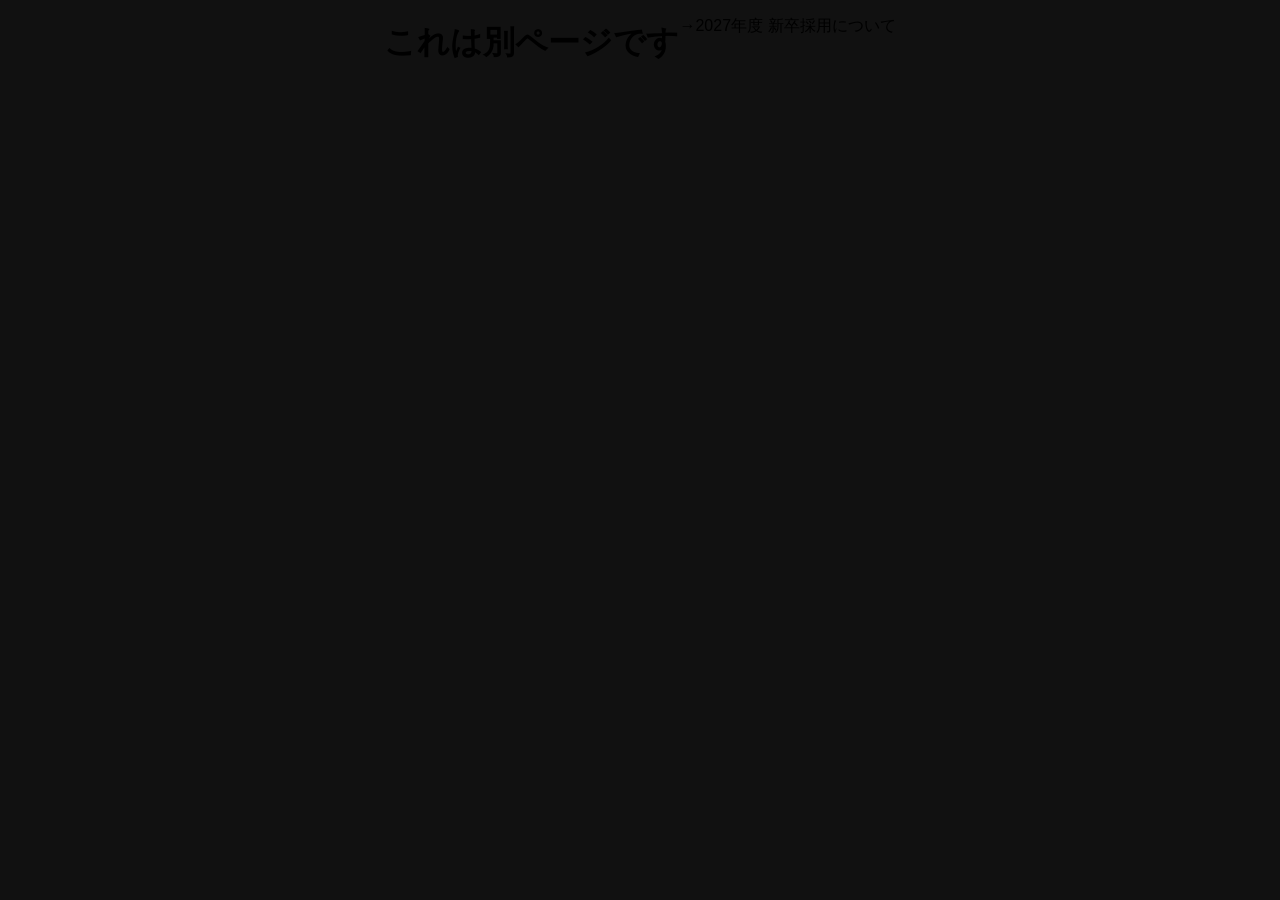
==== about.html @ 47e7f614 "Create about.html" ====
<!DOCTYPE html>
<html lang="ja">
<head>
    <meta charset="UTF-8">
    <title>About TOMODEN</title>
    <link rel="stylesheet" href="style.css">
</head>
<body>

<h1>これは別ページです</h1>
<p>→2027年度 新卒採用について</p>

</body>
</html>
---- style.css ----
body {
    margin: 0;
    padding: 0;
    background: #111;
    display: flex;
    justify-content: center;
    align-items: flex-start;
    height: 100vh;
    font-family: sans-serif;
}

.title {
    margin-top: 40px;
    font-size: 60px;
    font-weight: bold;
    letter-spacing: 8px;
}

.title span {
    display: inline-block;
    animation: rainbow 3s linear infinite;
}

/* 各文字に遅延 */
.title span:nth-child(1) { animation-delay: 0s; }
.title span:nth-child(2) { animation-delay: 0.2s; }
.title span:nth-child(3) { animation-delay: 0.4s; }
.title span:nth-child(4) { animation-delay: 0.6s; }
.title span:nth-child(5) { animation-delay: 0.8s; }
.title span:nth-child(6) { animation-delay: 1s; }
.title span:nth-child(7) { animation-delay: 1.2s; }

@keyframes rainbow {
    0%   { color: rgb(255, 0, 0); }
    16%  { color: rgb(255, 165, 0); }
    33%  { color: rgb(255, 255, 0); }
    50%  { color: rgb(0, 255, 0); }
    66%  { color: rgb(0, 0, 255); }
    83%  { color: rgb(75, 0, 130); }
    100% { color: rgb(255, 0, 0); }
}
.ramen {
    margin-top: 400px;
    text-align: center;
    color: white;
}

.ramen img {
    max-width: 70%;
    width: 400px;
    height: auto;
    border-radius: 10px;
    transition: 0.3s;
}

.ramen img:hover {
    transform: scale(1.05);
}

.ramen p {
    margin-top: 15px;
    font-size: 16px;
    font-weight: bold;

    background: linear-gradient(
        90deg,
        #00c3ff,
        #00f0ff,
        #7a00ff,
        #ff00c8,
        #00c3ff
    );

    background-size: 300%;
    -webkit-background-clip: text;
    -webkit-text-fill-color: transparent;

    animation: apexRainbow 5s linear infinite;
}

@keyframes apexRainbow {
    0% {
        background-position: 0%;
    }
    100% {
        background-position: 300%;
    }
}

#clock {
    margin-top: 20px;
    font-size: 18px;
    text-align: center;

    background: linear-gradient(90deg, #00c3ff, #7a00ff, #ff00c8);
    -webkit-background-clip: text;
    -webkit-text-fill-color: transparent;
}
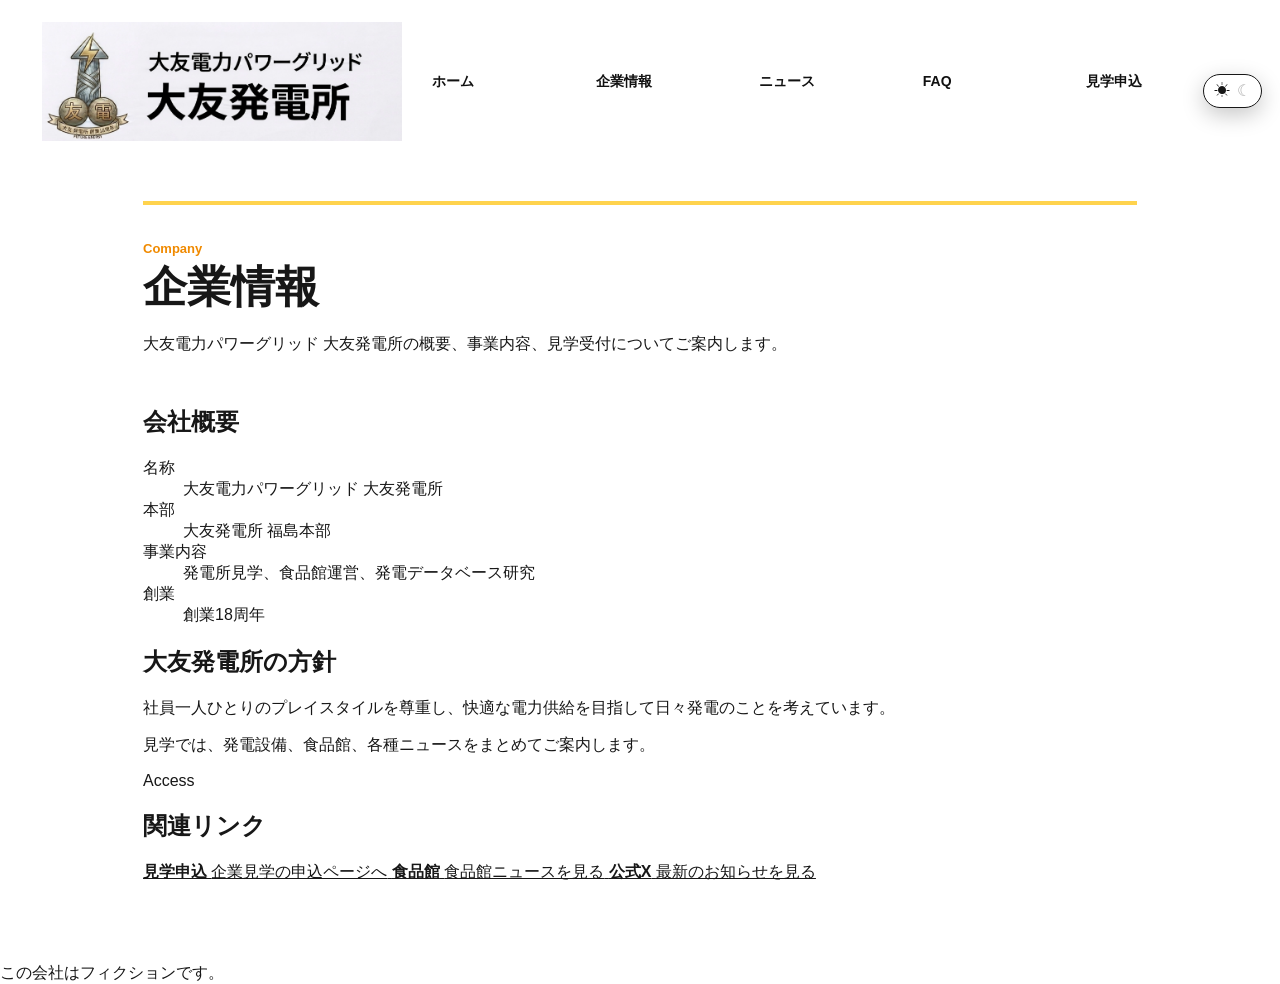
==== commit 9376b207: "Update about.html" ====
--- a/about.html
+++ b/about.html
@@ -2,13 +2,132 @@
 <html lang="ja">
 <head>
     <meta charset="UTF-8">
-    <title>About TOMODEN</title>
+    <meta name="viewport" content="width=device-width, initial-scale=1.0">
+    <title>企業情報 - 大友発電所</title>
     <link rel="stylesheet" href="style.css">
 </head>
-<body>
+<body class="sub-page">
+<button type="button" id="theme-toggle" class="theme-toggle" aria-label="テーマ切り替え">
+    <span class="theme-sun" aria-hidden="true">☀</span>
+    <span class="theme-moon" aria-hidden="true">☾</span>
+</button>
 
-<h1>これは別ページです</h1>
-<p>→2027年度 新卒採用について</p>
+<div class="site-shell">
+    <header class="site-header">
+        <a href="index.html" class="brand" aria-label="大友発電所 ホーム">
+            <img src="logov2.png" alt="大友電力パワーグリッド 大友発電所">
+        </a>
 
+        <nav class="primary-nav" aria-label="主要メニュー">
+            <a href="index.html">ホーム</a>
+            <a href="about.html">企業情報</a>
+            <a href="index.html#news">ニュース</a>
+            <a href="index.html#faq">FAQ</a>
+            <a href="recruit.html">見学申込</a>
+        </nav>
+    </header>
+
+    <main class="form-page">
+        <section class="form-hero">
+            <p class="eyebrow">Company</p>
+            <h1>企業情報</h1>
+            <p>大友電力パワーグリッド 大友発電所の概要、事業内容、見学受付についてご案内します。</p>
+        </section>
+
+        <section class="about-grid">
+            <article>
+                <h2>会社概要</h2>
+                <dl class="company-table">
+                    <div>
+                        <dt>名称</dt>
+                        <dd>大友電力パワーグリッド 大友発電所</dd>
+                    </div>
+                    <div>
+                        <dt>本部</dt>
+                        <dd>大友発電所 福島本部</dd>
+                    </div>
+                    <div>
+                        <dt>事業内容</dt>
+                        <dd>発電所見学、食品館運営、発電データベース研究</dd>
+                    </div>
+                    <div>
+                        <dt>創業</dt>
+                        <dd>創業18周年</dd>
+                    </div>
+                </dl>
+            </article>
+
+            <article>
+                <h2>大友発電所の方針</h2>
+                <p>社員一人ひとりのプレイスタイルを尊重し、快適な電力供給を目指して日々発電のことを考えています。</p>
+                <p>見学では、発電設備、食品館、各種ニュースをまとめてご案内します。</p>
+            </article>
+        </section>
+
+        <section class="info-section">
+            <div class="section-heading">
+                <p>Access</p>
+                <h2>関連リンク</h2>
+            </div>
+            <div class="guide-grid">
+                <a href="recruit.html">
+                    <strong>見学申込</strong>
+                    <span>企業見学の申込ページへ</span>
+                </a>
+                <a href="index.html#food">
+                    <strong>食品館</strong>
+                    <span>食品館ニュースを見る</span>
+                </a>
+                <a href="https://x.com/pqUBnTUdVJ48094" target="_blank">
+                    <strong>公式X</strong>
+                    <span>最新のお知らせを見る</span>
+                </a>
+            </div>
+        </section>
+    </main>
+
+    <footer class="site-disclaimer">
+        この会社はフィクションです。
+    </footer>
+</div>
+
+<script>
+document.addEventListener("DOMContentLoaded", () => {
+    const themeToggle = document.getElementById("theme-toggle");
+    const mediaQuery = window.matchMedia("(prefers-color-scheme: dark)");
+    const themeStorageKey = "tomoden-theme";
+    let manualTheme = localStorage.getItem(themeStorageKey);
+
+    function applyTheme(theme) {
+        document.body.classList.toggle("dark-theme", theme === "dark");
+        document.body.classList.toggle("light-theme", theme === "light");
+    }
+
+    function deviceTheme() {
+        return mediaQuery.matches ? "dark" : "light";
+    }
+
+    applyTheme(manualTheme || deviceTheme());
+
+    function handleDeviceThemeChange(event) {
+        if (!manualTheme) {
+            applyTheme(event.matches ? "dark" : "light");
+        }
+    }
+
+    if (mediaQuery.addEventListener) {
+        mediaQuery.addEventListener("change", handleDeviceThemeChange);
+    } else {
+        mediaQuery.addListener(handleDeviceThemeChange);
+    }
+
+    themeToggle.addEventListener("click", () => {
+        const nextTheme = document.body.classList.contains("dark-theme") ? "light" : "dark";
+        manualTheme = nextTheme;
+        localStorage.setItem(themeStorageKey, nextTheme);
+        applyTheme(nextTheme);
+    });
+});
+</script>
 </body>
 </html>
--- a/style.css
+++ b/style.css
@@ -1,98 +1,870 @@
+* {
+    box-sizing: border-box;
+}
+
 body {
     margin: 0;
-    padding: 0;
+    min-height: 100vh;
+    background: #f4f6f7;
+    color: #171717;
+    font-family: "Hiragino Kaku Gothic ProN", "Yu Gothic", Meiryo, sans-serif;
+}
+
+body.dark-theme {
     background: #111;
+    color: #f7f1df;
+}
+
+@media (prefers-color-scheme: dark) {
+    body:not(.light-theme) {
+        background: #111;
+        color: #f7f1df;
+    }
+
+    body:not(.light-theme) .theme-toggle {
+        background: #1b1b1b;
+        color: #fff6d8;
+    }
+
+    body:not(.light-theme) .theme-toggle .theme-sun {
+        opacity: 0.35;
+    }
+
+    body:not(.light-theme) .theme-toggle .theme-moon {
+        opacity: 1;
+    }
+
+    body:not(.light-theme) .top-strip,
+    body:not(.light-theme) .site-shell,
+    body:not(.light-theme) .quick-panel,
+    body:not(.light-theme) .customer-grid,
+    body:not(.light-theme) .content-grid article,
+    body:not(.light-theme) .visit-form-panel,
+    body:not(.light-theme) .form-note {
+        background: #1a1a1a;
+    }
+
+    body:not(.light-theme) .primary-nav a,
+    body:not(.light-theme) .link-row a,
+    body:not(.light-theme) .wide-link,
+    body:not(.light-theme) .customer-grid a {
+        color: #f7f1df;
+    }
+
+    body:not(.light-theme) .notice-bar {
+        background: linear-gradient(90deg, #322208, #231b0d);
+    }
+
+    body:not(.light-theme) .slide-caption,
+    body:not(.light-theme) .link-row a,
+    body:not(.light-theme) .wide-link {
+        background: #202020;
+    }
+
+    body:not(.light-theme) .countdown-inline {
+        background: #251c0b;
+    }
+
+    body:not(.light-theme) .orientation-message {
+        background:
+            linear-gradient(135deg, rgba(255, 211, 77, 0.14), rgba(240, 138, 0, 0.1)),
+            #1a1a1a;
+        box-shadow: 0 16px 38px rgba(0, 0, 0, 0.24);
+    }
+
+    body:not(.light-theme) .orientation-message blockquote {
+        background: rgba(255, 255, 255, 0.06);
+        color: #fff1bf;
+    }
+
+    body:not(.light-theme) .visit-form input,
+    body:not(.light-theme) .visit-form textarea {
+        border-color: #474747;
+        background: #111;
+        color: #f7f1df;
+    }
+}
+
+a {
+    color: inherit;
+}
+
+.theme-toggle {
+    position: fixed;
+    top: 74px;
+    right: 18px;
+    z-index: 20;
+    display: inline-flex;
+    gap: 7px;
+    align-items: center;
+    justify-content: center;
+    min-width: 46px;
+    min-height: 34px;
+    padding: 6px 10px;
+    border: 1px solid currentColor;
+    border-radius: 999px;
+    background: #fff;
+    color: #171717;
+    font-size: 16px;
+    line-height: 1;
+    cursor: pointer;
+    box-shadow: 0 7px 22px rgba(0, 0, 0, 0.22);
+}
+
+body.dark-theme .theme-toggle {
+    background: #1b1b1b;
+    color: #fff6d8;
+}
+
+.theme-toggle .theme-moon {
+    opacity: 0.35;
+}
+
+body.dark-theme .theme-toggle .theme-sun {
+    opacity: 0.35;
+}
+
+body.dark-theme .theme-toggle .theme-moon {
+    opacity: 1;
+}
+
+.top-strip {
+    background: #fff;
+    border-bottom: 1px solid #e7e7e7;
+}
+
+.top-strip-inner {
+    width: min(1536px, 100%);
+    min-height: 26px;
+    margin: 0 auto;
     display: flex;
+    justify-content: flex-end;
+    align-items: center;
+    gap: 0;
+    font-size: 12px;
+}
+
+.top-strip a {
+    min-height: 26px;
+    display: inline-flex;
+    align-items: center;
+    padding: 0 16px;
+    border-left: 1px solid #e4e4e4;
+    text-decoration: none;
+}
+
+.top-strip a:hover {
+    color: #f08a00;
+}
+
+.top-strip .quick-link {
+    background: linear-gradient(135deg, #f08a00, #ffd34d);
+    color: #fff;
+    font-weight: 700;
+}
+
+.site-shell {
+    width: min(1536px, 100%);
+    margin: 0 auto;
+    background: #fff;
+}
+
+body.dark-theme .top-strip,
+body.dark-theme .site-shell,
+body.dark-theme .quick-panel,
+body.dark-theme .customer-grid,
+body.dark-theme .content-grid article,
+body.dark-theme .visit-form-panel,
+body.dark-theme .form-note {
+    background: #1a1a1a;
+}
+
+.site-header {
+    min-height: 118px;
+    display: grid;
+    grid-template-columns: 360px 1fr;
+    gap: 30px;
+    align-items: center;
+    padding: 22px 42px 18px;
+}
+
+.brand {
+    display: block;
+    text-decoration: none;
+}
+
+.brand img {
+    width: 100%;
+    display: block;
+    height: auto;
+}
+
+.primary-nav {
+    display: grid;
+    grid-template-columns: repeat(5, minmax(0, 1fr));
+    gap: 12px;
+    align-items: center;
+}
+
+.primary-nav a {
+    min-height: 48px;
+    display: flex;
+    align-items: center;
+    color: #111;
+    font-size: 14px;
+    font-weight: 700;
+    line-height: 1.55;
+    text-decoration: none;
+}
+
+.primary-nav a:hover {
+    color: #f08a00;
+}
+
+body.dark-theme .primary-nav a,
+body.dark-theme .link-row a,
+body.dark-theme .wide-link,
+body.dark-theme .customer-grid a {
+    color: #f7f1df;
+}
+
+.notice-bar {
+    padding: 28px 42px 32px;
+    background: linear-gradient(90deg, #fff9de, #fff1bf);
+    font-size: 13px;
+    line-height: 1.8;
+    border-top: 4px solid #ffd34d;
+}
+
+body.dark-theme .notice-bar {
+    background: linear-gradient(90deg, #322208, #231b0d);
+}
+
+.notice-bar strong,
+.notice-bar p {
+    width: min(1080px, 100%);
+    margin: 0 auto;
+}
+
+.notice-bar p {
+    margin-top: 16px;
+}
+
+.hero-grid {
+    display: grid;
+    grid-template-columns: minmax(0, 1fr) 374px;
+    width: min(1152px, calc(100% - 64px));
+    margin: 0 auto;
+}
+
+.carousel {
+    position: relative;
+    min-height: 536px;
+    overflow: hidden;
+    background: #e9eef1;
+}
+
+.slide {
+    position: absolute;
+    inset: 0;
+    opacity: 0;
+    transition: opacity 800ms ease;
+}
+
+.slide.is-active {
+    opacity: 1;
+}
+
+.slide img {
+    width: 100%;
+    height: 400px;
+    display: block;
+    object-fit: cover;
+}
+
+.slide-caption {
+    min-height: 136px;
+    display: grid;
+    align-content: start;
+    gap: 8px;
+    padding: 26px 48px;
+    background: #f4f4f4;
+}
+
+body.dark-theme .slide-caption {
+    background: #202020;
+}
+
+.slide-caption span {
+    font-size: 17px;
+    font-weight: 700;
+}
+
+.slide-caption strong {
+    font-size: 20px;
+    line-height: 1.55;
+}
+
+.carousel-controls {
+    position: absolute;
+    right: 30px;
+    bottom: 42px;
+    display: flex;
+    align-items: center;
+    gap: 16px;
+    color: #777;
+    font-size: 28px;
+}
+
+.dot {
+    width: 8px;
+    height: 8px;
+    border-radius: 50%;
+    background: #aaa;
+}
+
+.dot.is-active {
+    background: #f08a00;
+}
+
+.pause-mark {
+    font-size: 28px;
+    letter-spacing: 2px;
+    transform: scaleX(0.65);
+}
+
+.arrow {
+    font-size: 42px;
+    line-height: 1;
+}
+
+.quick-panel {
+    background: #fff;
+}
+
+.fortune-row {
+    display: grid;
+    grid-template-columns: 1fr 1fr;
+    background: linear-gradient(135deg, #f08a00, #ffd34d);
+}
+
+.fortune-row a {
+    min-height: 122px;
+    display: grid;
+    place-items: center;
+    align-content: center;
+    gap: 10px;
+    color: #fff;
+    font-size: 14px;
+    font-weight: 700;
+    text-decoration: none;
+    text-shadow: 0 1px 2px rgba(103, 54, 0, 0.28);
+}
+
+.fortune-row a + a {
+    border-left: 1px solid rgba(255, 255, 255, 0.32);
+}
+
+.fortune-row small {
+    display: block;
+    color: #3a2400;
+    font-size: 20px;
+    font-weight: 800;
+    text-shadow: none;
+}
+
+.icon {
+    font-size: 31px;
+    line-height: 1;
+}
+
+.link-row {
+    display: grid;
+    grid-template-columns: 1fr 1fr;
+    border-bottom: 1px solid #e5e5e5;
+}
+
+.link-row a,
+.wide-link {
+    min-height: 68px;
+    display: flex;
+    align-items: center;
     justify-content: center;
-    align-items: flex-start;
-    height: 100vh;
-    font-family: sans-serif;
-}
-
-.title {
-    margin-top: 40px;
-    font-size: 60px;
-    font-weight: bold;
-    letter-spacing: 8px;
-}
-
-.title span {
-    display: inline-block;
-    animation: rainbow 3s linear infinite;
-}
-
-/* 各文字に遅延 */
-.title span:nth-child(1) { animation-delay: 0s; }
-.title span:nth-child(2) { animation-delay: 0.2s; }
-.title span:nth-child(3) { animation-delay: 0.4s; }
-.title span:nth-child(4) { animation-delay: 0.6s; }
-.title span:nth-child(5) { animation-delay: 0.8s; }
-.title span:nth-child(6) { animation-delay: 1s; }
-.title span:nth-child(7) { animation-delay: 1.2s; }
-
-@keyframes rainbow {
-    0%   { color: rgb(255, 0, 0); }
-    16%  { color: rgb(255, 165, 0); }
-    33%  { color: rgb(255, 255, 0); }
-    50%  { color: rgb(0, 255, 0); }
-    66%  { color: rgb(0, 0, 255); }
-    83%  { color: rgb(75, 0, 130); }
-    100% { color: rgb(255, 0, 0); }
-}
-.ramen {
-    margin-top: 400px;
+    padding: 16px;
+    color: #222;
+    font-size: 14px;
+    font-weight: 700;
+    line-height: 1.5;
     text-align: center;
-    color: white;
-}
-
-.ramen img {
-    max-width: 70%;
-    width: 400px;
-    height: auto;
-    border-radius: 10px;
-    transition: 0.3s;
-}
-
-.ramen img:hover {
-    transform: scale(1.05);
-}
-
-.ramen p {
-    margin-top: 15px;
-    font-size: 16px;
-    font-weight: bold;
-
-    background: linear-gradient(
-        90deg,
-        #00c3ff,
-        #00f0ff,
-        #7a00ff,
-        #ff00c8,
-        #00c3ff
-    );
-
-    background-size: 300%;
-    -webkit-background-clip: text;
-    -webkit-text-fill-color: transparent;
-
-    animation: apexRainbow 5s linear infinite;
-}
-
-@keyframes apexRainbow {
-    0% {
-        background-position: 0%;
-    }
-    100% {
-        background-position: 300%;
-    }
-}
-
-#clock {
+    text-decoration: none;
+    background: #f7f7f7;
+}
+
+body.dark-theme .link-row a,
+body.dark-theme .wide-link {
+    background: #202020;
+    border-color: #383838;
+}
+
+.link-row a + a {
+    border-left: 1px solid #e5e5e5;
+}
+
+.wide-link {
+    justify-content: flex-start;
+    min-height: 68px;
+    border-bottom: 1px solid #e5e5e5;
+    background: #f3f3f3;
+}
+
+.side-news {
+    padding: 24px 32px 4px;
+}
+
+.side-news h2 {
+    margin: 0 0 14px;
+    display: flex;
+    align-items: center;
+    gap: 12px;
+    font-size: 18px;
+}
+
+.side-news h2 a {
+    padding: 6px 12px;
+    border: 1px solid #d8d8d8;
+    border-radius: 4px;
+    font-size: 12px;
+    font-weight: 400;
+    text-decoration: none;
+}
+
+.side-news p {
+    margin: 0;
+    font-size: 13px;
+    line-height: 1.7;
+}
+
+.side-news time {
+    display: block;
+    margin-bottom: 8px;
+    color: #555;
+    font-size: 12px;
+}
+
+.countdown-card {
+    padding-top: 20px;
+}
+
+.countdown-card strong,
+.countdown-inline strong {
+    color: #f08a00;
+    font-size: 22px;
+}
+
+.customer-tabs {
+    width: min(994px, calc(100% - 64px));
+    margin: 42px auto 0;
+    border-top: 1px solid #dedede;
+}
+
+.tabs {
+    display: grid;
+    grid-template-columns: 1fr 1fr;
+    padding-top: 54px;
+}
+
+.tab {
+    min-height: 46px;
+    display: grid;
+    place-items: center;
+    color: #fff;
+    font-size: 14px;
+    font-weight: 700;
+    text-decoration: none;
+    background: #cbd8ee;
+    border-bottom: 2px solid #f08a00;
+}
+
+.tab.is-active {
+    background: linear-gradient(135deg, #f08a00, #ffbd23);
+}
+
+.customer-grid {
+    display: grid;
+    grid-template-columns: repeat(3, 1fr);
+    gap: 28px;
+    padding: 20px 28px 34px;
+    background: #fff;
+    border: 1px solid #e0e0e0;
+    border-top: 0;
+}
+
+.customer-grid a {
+    min-height: 82px;
+    display: flex;
+    align-items: center;
+    gap: 12px;
+    padding: 18px;
+    border: 1px solid #dcdcdc;
+    border-radius: 4px;
+    color: #222;
+    text-decoration: none;
+}
+
+.customer-grid span {
+    color: #f08a00;
+    font-size: 22px;
+}
+
+.customer-grid strong {
+    font-size: 14px;
+    line-height: 1.45;
+}
+
+.content-grid {
+    width: min(994px, calc(100% - 64px));
+    margin: 34px auto 80px;
+    display: grid;
+    grid-template-columns: 1fr 1fr;
+    gap: 28px;
+}
+
+.content-grid article {
+    padding: 28px;
+    border-top: 4px solid #f08a00;
+    background: #fff;
+    box-shadow: 0 1px 0 rgba(0, 0, 0, 0.08);
+}
+
+.content-grid h2 {
+    margin: 0 0 18px;
+    font-size: 24px;
+}
+
+.content-grid p {
+    margin: 0 0 20px;
+    line-height: 1.8;
+}
+
+.button {
+    min-height: 48px;
+    display: inline-flex;
+    align-items: center;
+    justify-content: center;
+    padding: 0 28px;
+    border-radius: 4px;
+    background: linear-gradient(135deg, #f08a00, #ffbd23);
+    color: #2a1a00;
+    font-weight: 700;
+    text-decoration: none;
+}
+
+.button.ghost {
+    background: #fff;
+    border: 1px solid #f08a00;
+    color: #8a4d00;
+}
+
+.sub-page .site-shell {
+    min-height: 100vh;
+}
+
+.form-page {
+    width: min(994px, calc(100% - 64px));
+    margin: 0 auto;
+    padding: 42px 0 80px;
+}
+
+.form-hero {
+    padding: 32px 0 28px;
+    border-top: 4px solid #ffd34d;
+}
+
+.eyebrow {
+    margin: 0 0 8px;
+    color: #f08a00;
+    font-size: 13px;
+    font-weight: 800;
+}
+
+.form-hero h1 {
+    margin: 0 0 16px;
+    font-size: clamp(30px, 5vw, 44px);
+    line-height: 1.2;
+}
+
+.form-hero p {
+    max-width: 720px;
+    margin: 0;
+    line-height: 1.8;
+}
+
+.countdown-inline {
+    width: fit-content;
+    margin-top: 22px;
+    padding: 12px 18px;
+    border: 1px solid #ffd34d;
+    border-radius: 6px;
+    background: #fff9de;
+    font-weight: 700;
+}
+
+body.dark-theme .countdown-inline {
+    background: #251c0b;
+}
+
+.orientation-message {
+    position: relative;
+    margin: 0 0 30px;
+    padding: 30px 34px 32px;
+    overflow: hidden;
+    border: 1px solid #ffd34d;
+    border-radius: 8px;
+    background:
+        linear-gradient(135deg, rgba(255, 211, 77, 0.24), rgba(240, 138, 0, 0.08)),
+        #fffdf4;
+    box-shadow: 0 16px 38px rgba(122, 78, 0, 0.12);
+}
+
+.orientation-message::before {
+    content: "";
+    position: absolute;
+    inset: 0 0 auto;
+    height: 6px;
+    background: linear-gradient(90deg, #f08a00, #ffd34d);
+}
+
+.message-label {
+    width: fit-content;
+    margin-bottom: 14px;
+    padding: 6px 12px;
+    border-radius: 999px;
+    background: #2a1a00;
+    color: #fff6d8;
+    font-size: 12px;
+    font-weight: 800;
+}
+
+.orientation-message h2 {
+    margin: 0 0 18px;
+    font-size: clamp(24px, 4vw, 34px);
+    line-height: 1.25;
+}
+
+.orientation-message p {
+    margin: 0 0 15px;
+    line-height: 1.9;
+}
+
+.orientation-message blockquote {
+    margin: 24px 0;
+    padding: 20px 24px;
+    border-left: 5px solid #f08a00;
+    background: rgba(255, 255, 255, 0.72);
+    color: #3a2400;
+    font-size: 19px;
+    font-weight: 800;
+    line-height: 1.75;
+}
+
+.message-closing {
     margin-top: 20px;
+    font-weight: 800;
+}
+
+body.dark-theme .orientation-message {
+    background:
+        linear-gradient(135deg, rgba(255, 211, 77, 0.14), rgba(240, 138, 0, 0.1)),
+        #1a1a1a;
+    box-shadow: 0 16px 38px rgba(0, 0, 0, 0.24);
+}
+
+body.dark-theme .orientation-message blockquote {
+    background: rgba(255, 255, 255, 0.06);
+    color: #fff1bf;
+}
+
+.visit-form-panel {
+    display: grid;
+    grid-template-columns: minmax(0, 1fr) 300px;
+    gap: 28px;
+    padding: 28px;
+    border: 1px solid #e1e1e1;
+    background: #fff;
+    overflow: visible;
+}
+
+.visit-form {
+    min-width: 0;
+    display: grid;
+    grid-template-columns: 1fr 1fr;
+    gap: 18px;
+}
+
+.visit-form label {
+    min-width: 0;
+    display: grid;
+    gap: 8px;
+    font-size: 14px;
+    font-weight: 700;
+}
+
+.visit-form input,
+.visit-form textarea {
+    width: 100%;
+    min-width: 0;
+    min-height: 44px;
+    padding: 10px 12px;
+    border: 1px solid #cfcfcf;
+    border-radius: 4px;
+    background: #fff;
+    color: #171717;
+    font: inherit;
+}
+
+.visit-form textarea {
+    resize: vertical;
+}
+
+body.dark-theme .visit-form input,
+body.dark-theme .visit-form textarea {
+    border-color: #474747;
+    background: #111;
+    color: #f7f1df;
+}
+
+.full-field {
+    grid-column: 1 / -1;
+}
+
+.visit-form .button {
+    border: 0;
+    background: linear-gradient(135deg, #f08a00, #ffbd23);
+    color: #2a1a00;
+    cursor: pointer;
+}
+
+.hidden-iframe {
+    display: none;
+}
+
+.form-note {
+    align-self: start;
+    padding: 20px;
+    border-left: 4px solid #ffd34d;
+    background: #fff9de;
+}
+
+.form-note h2 {
+    margin: 0 0 12px;
     font-size: 18px;
-    text-align: center;
-
-    background: linear-gradient(90deg, #00c3ff, #7a00ff, #ff00c8);
-    -webkit-background-clip: text;
-    -webkit-text-fill-color: transparent;
-}
+}
+
+.form-note p {
+    margin: 0;
+    font-size: 13px;
+    line-height: 1.7;
+}
+
+.form-note code {
+    padding: 2px 5px;
+    border-radius: 3px;
+    background: rgba(240, 138, 0, 0.14);
+}
+
+@media (max-width: 900px) {
+    .top-strip-inner {
+        justify-content: flex-start;
+        overflow-x: auto;
+    }
+
+    .site-header {
+        grid-template-columns: 1fr;
+        gap: 18px;
+        padding: 18px 20px;
+    }
+
+    .primary-nav {
+        grid-template-columns: repeat(2, minmax(0, 1fr));
+    }
+
+    .notice-bar {
+        padding: 22px 20px;
+    }
+
+    .hero-grid {
+        grid-template-columns: 1fr;
+        width: 100%;
+    }
+
+    .carousel {
+        min-height: 470px;
+    }
+
+    .slide img {
+        height: 320px;
+    }
+
+    .slide-caption {
+        padding: 22px 24px 70px;
+    }
+
+    .carousel-controls {
+        right: 20px;
+        bottom: 28px;
+    }
+
+    .customer-tabs,
+    .content-grid,
+    .form-page {
+        width: calc(100% - 32px);
+    }
+
+    @media (max-width: 900px) {
+    .form-page {
+        width: calc(100% - 32px);
+    }
+
+    .customer-grid,
+    .content-grid,
+    .visit-form-panel,
+    .visit-form {
+        grid-template-columns: 1fr;
+    }
+}
+
+@media (max-width: 560px) {
+    .visit-form-panel {
+        display: block;
+        width: 100%;
+        padding: 14px;
+    }
+
+    .visit-form {
+        display: flex;
+        flex-direction: column;
+        width: 100%;
+        gap: 16px;
+    }
+.visit-form label {
+        display: flex;
+        flex-direction: column;
+        width: 100%;
+        min-width: 0;
+    }
+
+    .visit-form input,
+    .visit-form textarea,
+    .visit-form button {
+        width: 100%;
+        max-width: 100%;
+        min-width: 0;
+        box-sizing: border-box;
+        font-size: 16px;
+    }
+
+    .full-field {
+        grid-column: auto;
+    }
+}
+}
